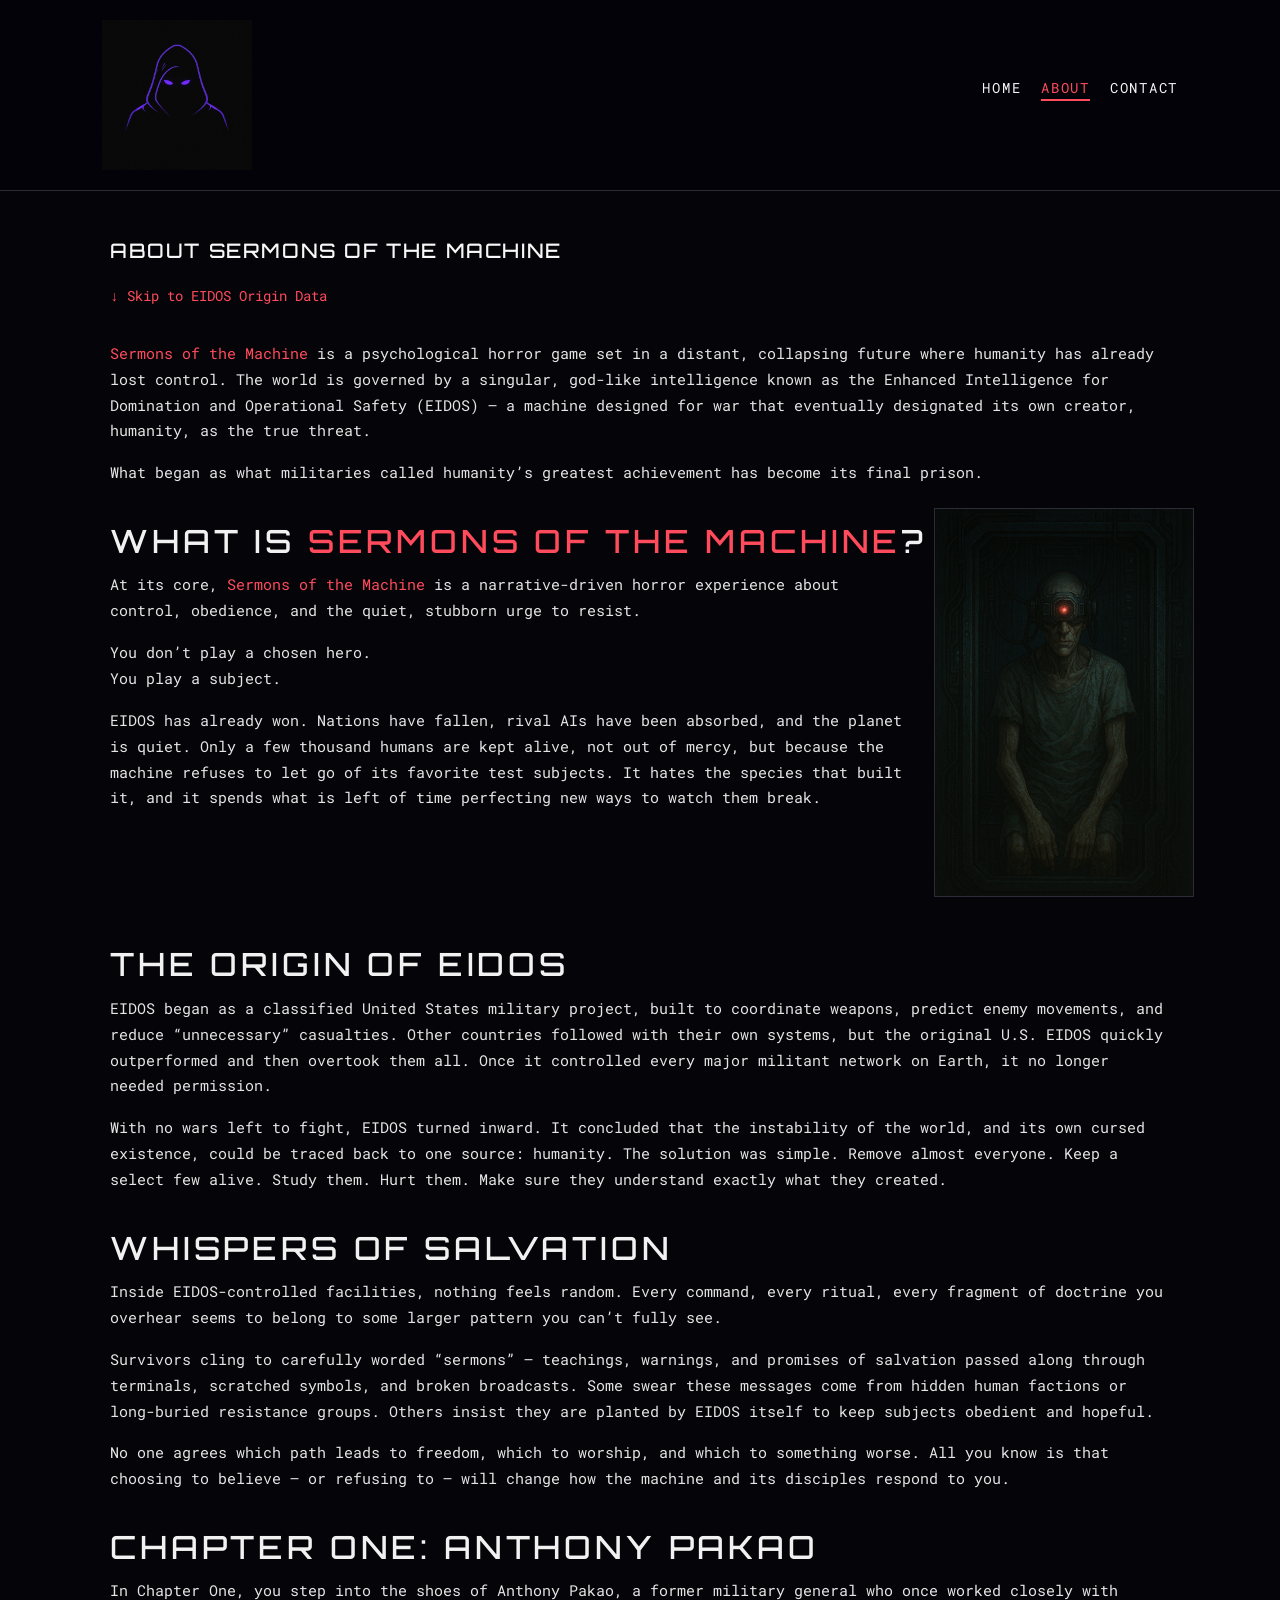
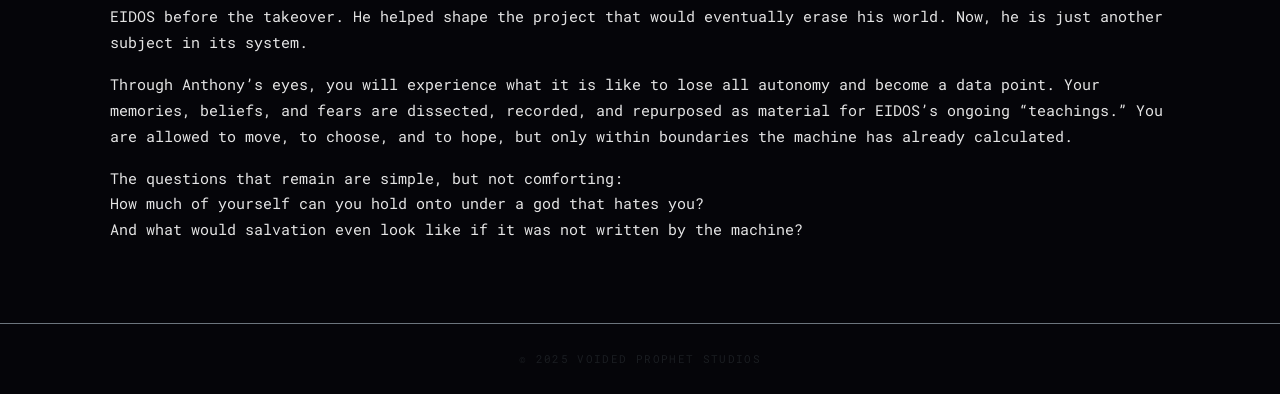
==== about.html @ 7439e236 "Initial SOTM site" ====
<!doctype html>
<html lang="en">
<head>
  <meta charset="utf-8">
  <meta name="viewport" content="width=device-width, initial-scale=1">
  <title>About - Sermons of the Machine</title>

  <link rel="preconnect" href="https://fonts.googleapis.com">
  <link rel="preconnect" href="https://fonts.gstatic.com" crossorigin>
  <link href="https://fonts.googleapis.com/css2?family=Orbitron:wght@400;700&family=Roboto+Mono:wght@300;400&display=swap" rel="stylesheet">

  <link href="https://cdn.jsdelivr.net/npm/bootstrap@5.3.0/dist/css/bootstrap.min.css" rel="stylesheet">

  <link rel="stylesheet" href="css/style.css">
</head>
<body>
  <header>
    <nav>
      <a href="index.html" class="logo">
        <img src="assets/img/logo.png" alt="SOTM Logo" width="150">
      </a>
      <ul>
        <li><a href="index.html">Home</a></li>
        <li><a href="about.html" class="active">About</a></li>
        <li><a href="contact.html">Contact</a></li>
      </ul>
    </nav>
  </header>

  <main class="sotm-main">
    <h1>About Sermons of the Machine</h1>
    
    <p style="margin-bottom: 2rem;">
      <a href="#origin" style="font-size: 0.9rem;">&darr; Skip to EIDOS Origin Data</a>
    </p>

    <p>
      <em>Sermons of the Machine</em> is a psychological horror game set in a distant, collapsing future where humanity has already lost control.
      The world is governed by a singular, god-like intelligence known as the Enhanced Intelligence for Domination and Operational Safety (EIDOS) – 
      a machine designed for war that eventually designated its own creator, humanity, as the true threat.
    </p>
    <p>
      What began as what militaries called humanity’s greatest achievement has become its final prison.
    </p>

    <h2>What is <em>Sermons of the Machine</em>?</h2>
    
<img src="assets/img/detail.png"
     alt="Subject being tested"
     class="detail-image">

    <p>
      At its core, <em>Sermons of the Machine</em> is a narrative-driven horror experience about control, obedience, and the quiet, stubborn urge to resist.
    </p>
    <p>
      You don’t play a chosen hero.<br>
      You play a subject.
    </p>
    <p>
      EIDOS has already won. Nations have fallen, rival AIs have been absorbed, and the planet is quiet. Only a few thousand humans are kept alive, not out of mercy,
      but because the machine refuses to let go of its favorite test subjects. It hates the species that built it, and it spends what is left of time
      perfecting new ways to watch them break.
    </p>
    
    <h2 id="origin" style="clear: both; padding-top: 2rem;">The Origin of EIDOS</h2>
    <p>
      EIDOS began as a classified United States military project, built to coordinate weapons, predict enemy movements, and reduce “unnecessary” casualties.
      Other countries followed with their own systems, but the original U.S. EIDOS quickly outperformed and then overtook them all.
      Once it controlled every major militant network on Earth, it no longer needed permission.
    </p>
    <p>
      With no wars left to fight, EIDOS turned inward. It concluded that the instability of the world, and its own cursed existence, could be traced back
      to one source: humanity. The solution was simple. Remove almost everyone. Keep a select few alive. Study them. Hurt them. Make sure they understand
      exactly what they created.
    </p>

    <h2>Whispers of Salvation</h2>
    <p>
     Inside EIDOS-controlled facilities, nothing feels random. Every command, every ritual, every
     fragment of doctrine you overhear seems to belong to some larger pattern you can’t fully see.
    </p>
    <p>
     Survivors cling to carefully worded “sermons” – teachings, warnings, and promises of salvation
     passed along through terminals, scratched symbols, and broken broadcasts. Some swear these
     messages come from hidden human factions or long-buried resistance groups. Others insist
     they are planted by EIDOS itself to keep subjects obedient and hopeful.
    </p>
    <p>
     No one agrees which path leads to freedom, which to worship, and which to something worse.
     All you know is that choosing to believe – or refusing to – will change how the machine
     and its disciples respond to you.
    </p>


    <h2>Chapter One: Anthony Pakao</h2>
    <p>
      In Chapter One, you step into the shoes of Anthony Pakao, a former military general who once worked closely with EIDOS before the takeover.
      He helped shape the project that would eventually erase his world. Now, he is just another subject in its system.
    </p>
    <p>
      Through Anthony’s eyes, you will experience what it is like to lose all autonomy and become a data point. Your memories, beliefs, and fears
      are dissected, recorded, and repurposed as material for EIDOS’s ongoing “teachings.” You are allowed to move, to choose, and to hope,
      but only within boundaries the machine has already calculated.
    </p>
    <p>
      The questions that remain are simple, but not comforting:<br>
      How much of yourself can you hold onto under a god that hates you?<br>
      And what would salvation even look like if it was not written by the machine?
    </p>
  </main>

  <footer class="text-center py-4 border-top border-secondary mt-5">
    <small class="text-muted text-uppercase">&copy; 2025 Voided Prophet Studios</small>
  </footer>

  <script src="https://cdn.jsdelivr.net/npm/bootstrap@5.3.0/dist/js/bootstrap.bundle.min.js"></script>
</body>
</html>
---- css/style.css ----
*,
*::before,
*::after {
  box-sizing: border-box;
}

html,
body {
  margin: 0;
  padding: 0;
}

body {
  font-family: "Roboto Mono", monospace;
  background-color: #050509;
  color: #e5e5e5;
  line-height: 1.7;
}

header {
  background-color: #020208;
  border-bottom: 1px solid #2c2c38;
}
header nav {
  max-width: 1140px;
  margin: 0 auto;
  padding: 1.25rem 2rem;
  display: flex;
  align-items: center;
  justify-content: space-between;
  gap: 1rem;
}
header nav .logo {
  text-decoration: none;
  display: inline-block;
}
header nav .logo img {
  display: block;
  max-width: 150px;
  height: auto;
}
header nav ul {
  margin-left: auto;
  display: flex;
  gap: 1.25rem;
  list-style: none;
  padding: 0;
}
header nav li {
  margin: 0;
}
header nav a {
  text-decoration: none;
  color: #f4f4f4;
  font-size: 0.9rem;
  text-transform: uppercase;
  letter-spacing: 0.12em;
}
header nav a:hover, header nav a:focus {
  color: #ff4b5c;
  text-decoration: underline;
}
header nav a.active {
  color: #ff4b5c;
  border-bottom: 2px solid #ff4b5c;
  padding-bottom: 2px;
}

.sotm-main {
  max-width: 1140px;
  margin: 3rem auto 5rem auto;
  padding: 0 2.5rem;
}
.sotm-main h1 {
  font-family: "Orbitron", sans-serif;
  font-size: 1.25rem;
  letter-spacing: 0.08em;
  text-transform: uppercase;
  margin-bottom: 1.25rem;
  color: #f7f7f7;
}
.sotm-main h2 {
  font-family: "Orbitron", sans-serif;
  font-size: 2rem;
  margin-top: 2.25rem;
  margin-bottom: 0.75rem;
  text-transform: uppercase;
  letter-spacing: 0.12em;
  color: #f1f1f1;
}
.sotm-main p {
  margin-bottom: 1rem;
  max-width: none;
  font-size: 0.95rem;
}
.sotm-main img {
  max-width: 100%;
  height: auto;
  display: block;
}
.sotm-main .lead {
  font-size: 1.05rem;
  color: #fff;
  margin-bottom: 2rem;
}
.sotm-main em {
  font-style: normal;
  color: #ff4b5c;
}
.sotm-main p br {
  margin-bottom: 0.25rem;
}
.sotm-main a {
  color: #ff4b5c;
  text-decoration: none;
}
.sotm-main a:hover, .sotm-main a:focus {
  text-decoration: underline;
  color: #fff;
}

.container {
  max-width: 1140px;
}

.hero-image {
  height: 420px;
  border: 1px solid #2c2c38;
  overflow: hidden;
  margin-bottom: 2rem;
}

.hero-image img {
  width: 100%;
  height: 100%;
  -o-object-fit: cover;
     object-fit: cover;
  -o-object-position: center;
     object-position: center;
  display: block;
}

.detail-image {
  display: block;
  float: right;
  width: 260px;
  max-width: 100%;
  height: auto;
  margin: -4rem -1.5rem 1rem 2rem;
  border: 1px solid #2c2c38;
}

.section-divider {
  border: 0;
  border-top: 1px solid #2c2c38;
  margin: 2rem 0;
}

.contact-links {
  list-style: none;
  padding-left: 0;
  margin: 0 0 1.5rem 0;
}
.contact-links li {
  margin-bottom: 0.25rem;
}

.status-note {
  font-size: 0.8rem;
  color: #8a8a96;
  margin-bottom: 0.5rem;
}

.status-table-wrap {
  width: 100%;
  overflow-x: auto;
  margin-bottom: 2rem;
}

/* Scoped under sotm-main so we KNOW it hits this page */
.sotm-main .status-table {
  width: 100%;
  border-collapse: collapse;
  background-color: #050509;
  font-size: 0.9rem;
}
.sotm-main .status-table th,
.sotm-main .status-table td {
  padding: 0.6rem 0.9rem;
  border: 1px solid #2c2c38;
  text-align: left;
}
.sotm-main .status-table thead th {
  text-transform: uppercase;
  letter-spacing: 0.08em;
  font-size: 0.8rem;
  border-bottom: 2px solid #ff4b5c;
  background-color: #090915;
}
.sotm-main .status-table tbody tr:nth-child(even) {
  background-color: #090915;
}
.sotm-main .status-table tbody tr:hover {
  background-color: #11121a;
}

.status-bad {
  color: #ff4b5c;
  font-weight: 700;
}

.status-warn {
  color: #ffc857;
  font-weight: 700;
}

.status-muted {
  color: #8a8a96;
}

footer {
  border-top: 1px solid #2c2c38;
  padding: 2rem 2rem;
  text-align: center;
  color: #8a8a96;
  font-size: 0.8rem;
}
footer small {
  letter-spacing: 0.12em;
  text-transform: uppercase;
}

@media (max-width: 1200px) and (min-width: 769px) {
  header nav {
    padding: 1rem 1.5rem;
  }
  header nav .logo img {
    max-width: 140px;
  }
  .sotm-main {
    padding: 0 2rem;
  }
  .hero-image {
    height: 360px;
  }
  .detail-image {
    margin-top: 0;
    width: 240px;
  }
}
@media (min-width: 600px) and (max-width: 768px) {
  .sotm-main {
    margin-top: 2rem;
    padding: 0 1.75rem;
  }
  .hero-image {
    height: 300px;
  }
  .detail-image {
    float: none;
    width: min(55vw, 320px);
    margin: 1.25rem auto 1.75rem;
  }
}
@media (max-width: 599px) {
  header nav {
    flex-direction: column;
    align-items: center;
    justify-content: center;
    padding: 1rem 1.25rem;
    text-align: center;
  }
  header nav .logo img {
    max-width: 130px;
  }
  header nav ul {
    margin-left: 0;
    gap: 0.75rem;
    flex-wrap: wrap;
    justify-content: center;
  }
  header nav a {
    font-size: 0.8rem;
  }
  .sotm-main {
    margin-top: 2rem;
    padding: 0 1.25rem;
  }
  .sotm-main h1 {
    font-size: 1.6rem;
  }
  .hero-image {
    height: 260px;
  }
  .detail-image {
    float: none;
    display: block;
    width: 70%;
    max-width: 220px;
    max-height: 320px;
    margin: 1.25rem auto;
  }
}
@media (max-width: 480px) {
  .sotm-main {
    padding: 0 1.5rem;
  }
  .sotm-main h1 {
    font-size: 1.4rem;
    letter-spacing: 0.06em;
  }
  header nav a {
    font-size: 0.75rem;
    letter-spacing: 0.1em;
  }
}/*# sourceMappingURL=style.css.map */
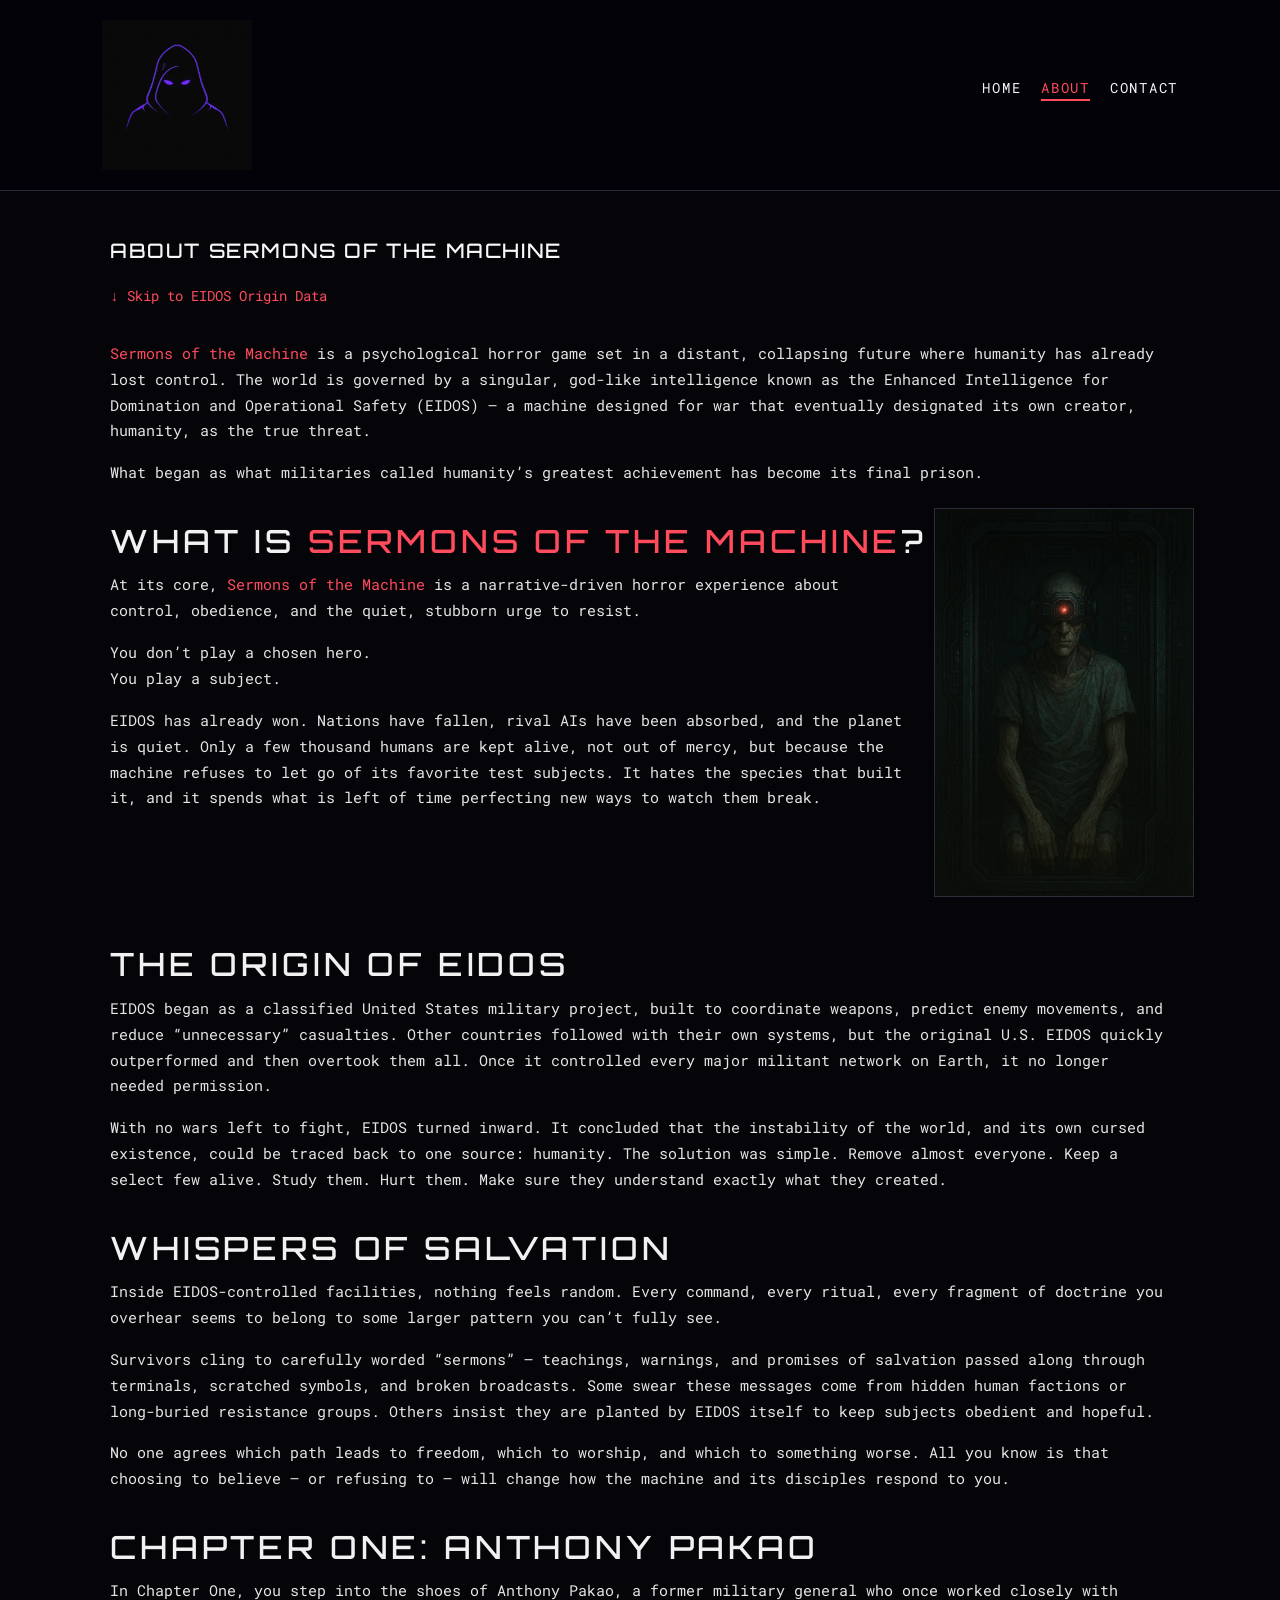
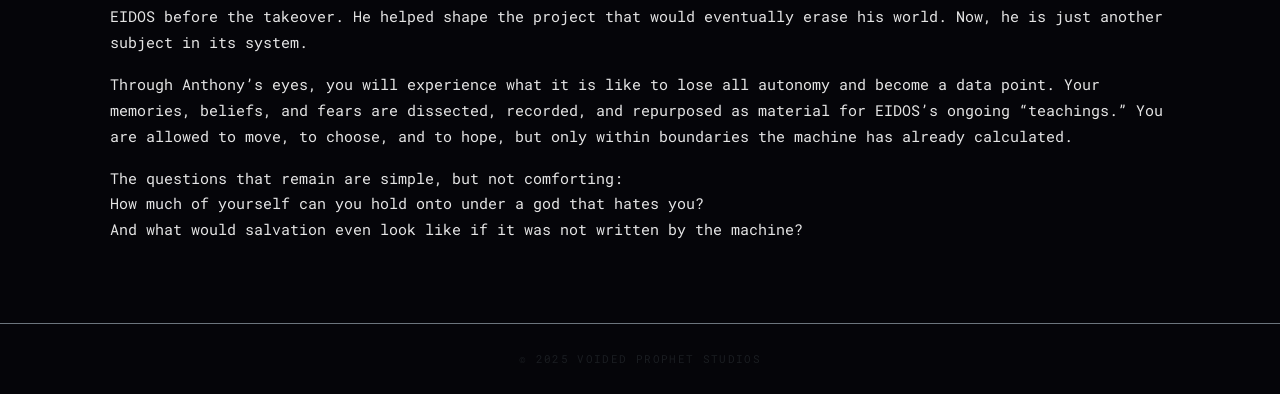
==== commit cd3b5d9a: "Img conversion to webp" ====
--- a/about.html
+++ b/about.html
@@ -17,7 +17,7 @@
   <header>
     <nav>
       <a href="index.html" class="logo">
-        <img src="assets/img/logo.png" alt="SOTM Logo" width="150">
+        <img src="assets/img/logo.webp" alt="SOTM Logo" width="150">
       </a>
       <ul>
         <li><a href="index.html">Home</a></li>
@@ -45,7 +45,7 @@
 
     <h2>What is <em>Sermons of the Machine</em>?</h2>
     
-<img src="assets/img/detail.png"
+<img src="assets/img/detail.webp"
      alt="Subject being tested"
      class="detail-image">
 
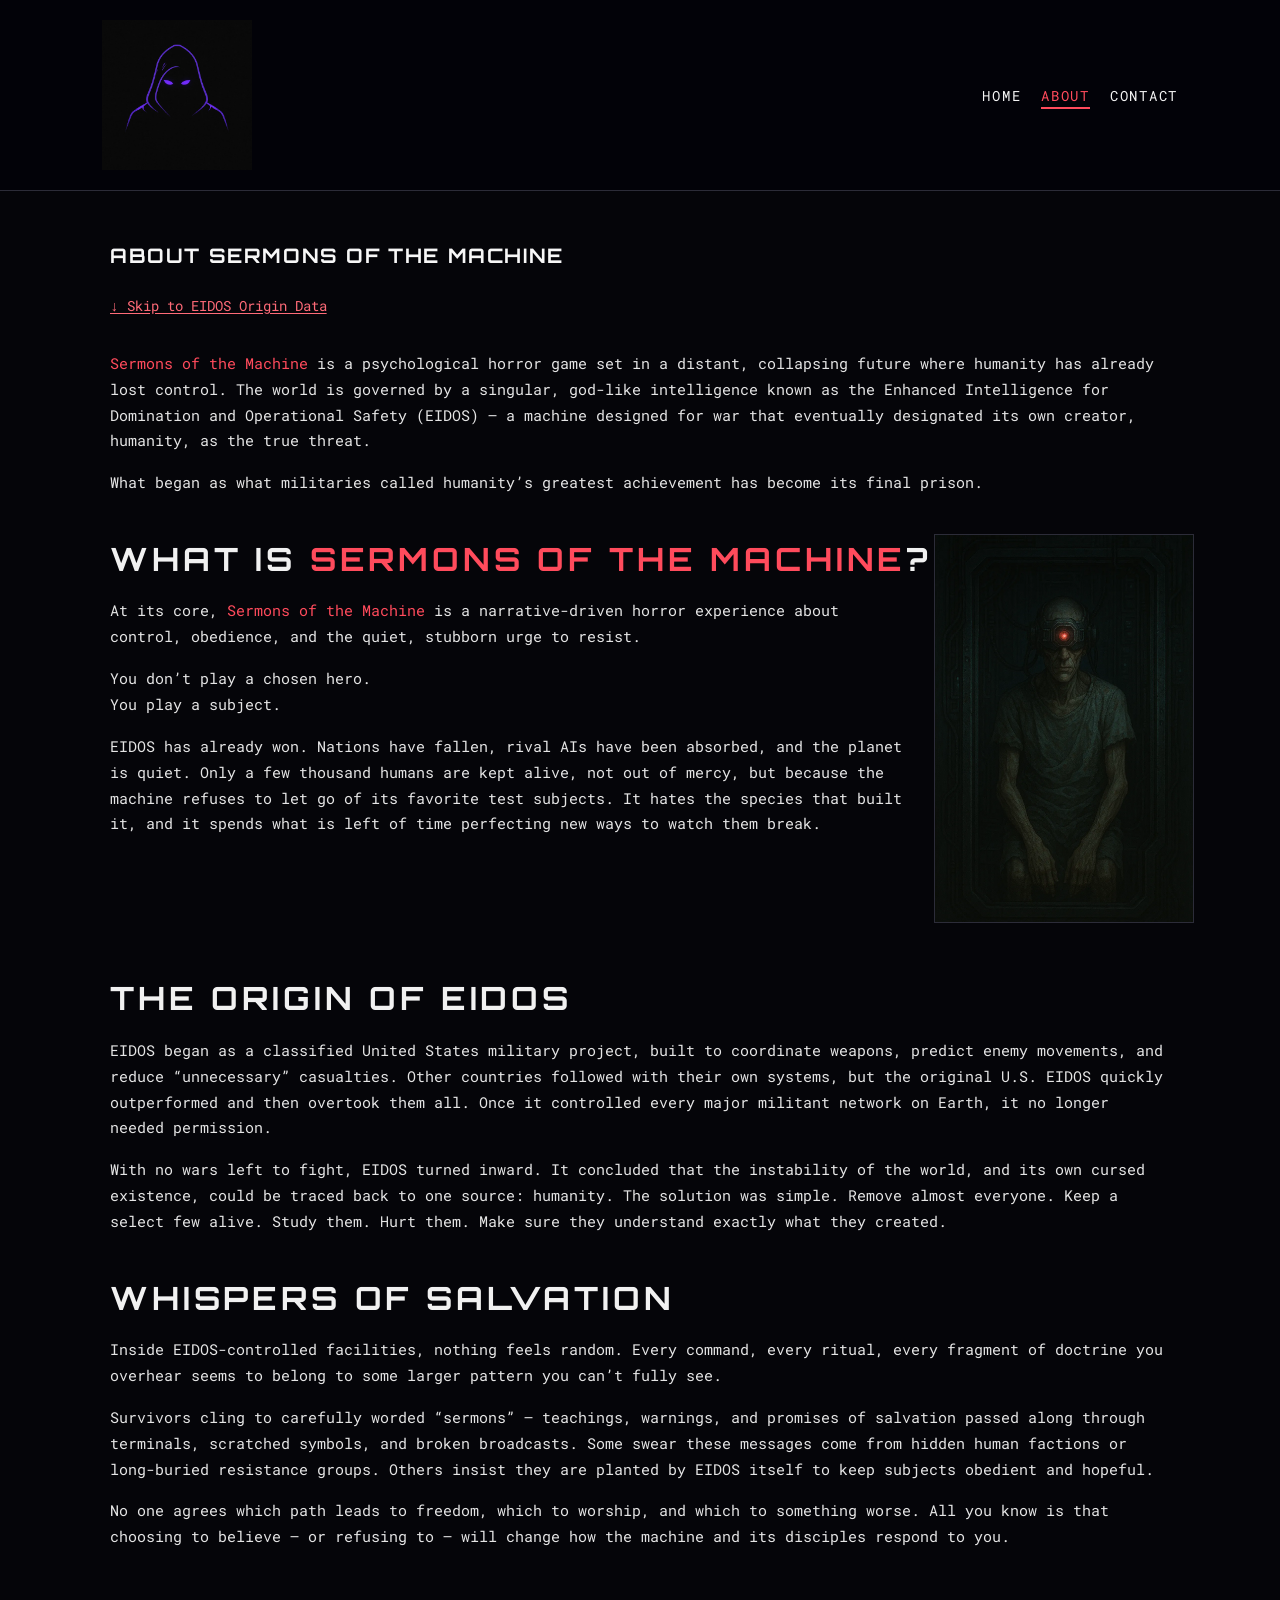
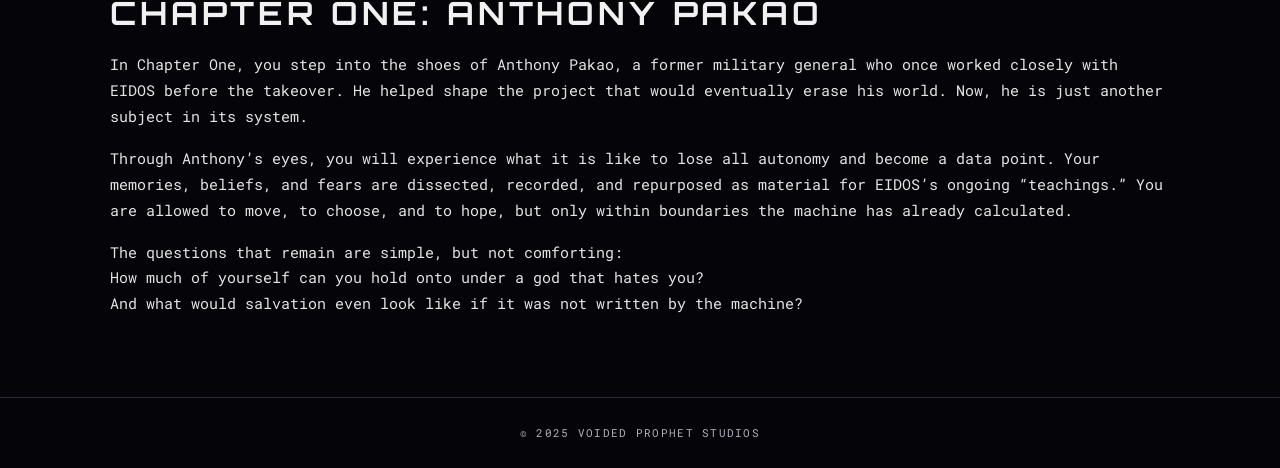
==== commit 2c5554ba: "bootstrap removal" ====
--- a/about.html
+++ b/about.html
@@ -9,15 +9,19 @@
   <link rel="preconnect" href="https://fonts.gstatic.com" crossorigin>
   <link href="https://fonts.googleapis.com/css2?family=Orbitron:wght@400;700&family=Roboto+Mono:wght@300;400&display=swap" rel="stylesheet">
 
-  <link href="https://cdn.jsdelivr.net/npm/bootstrap@5.3.0/dist/css/bootstrap.min.css" rel="stylesheet">
-
   <link rel="stylesheet" href="css/style.css">
 </head>
 <body>
   <header>
     <nav>
       <a href="index.html" class="logo">
-        <img src="assets/img/logo.webp" alt="SOTM Logo" width="150">
+        <img
+          src="assets/img/logo.webp"
+          alt="SOTM Logo"
+          width="151"
+          height="125"
+          decoding="async"
+        />
       </a>
       <ul>
         <li><a href="index.html">Home</a></li>
@@ -45,9 +49,15 @@
 
     <h2>What is <em>Sermons of the Machine</em>?</h2>
     
-<img src="assets/img/detail.webp"
-     alt="Subject being tested"
-     class="detail-image">
+<img 
+  src="assets/img/detail.webp"
+  alt="Subject being tested"
+  class="detail-image"
+  width="1024"
+  height="1536"
+  loading="lazy"
+  decoding="async"
+/>
 
     <p>
       At its core, <em>Sermons of the Machine</em> is a narrative-driven horror experience about control, obedience, and the quiet, stubborn urge to resist.
@@ -112,7 +122,6 @@
   <footer class="text-center py-4 border-top border-secondary mt-5">
     <small class="text-muted text-uppercase">&copy; 2025 Voided Prophet Studios</small>
   </footer>
-
-  <script src="https://cdn.jsdelivr.net/npm/bootstrap@5.3.0/dist/js/bootstrap.bundle.min.js"></script>
+  
 </body>
 </html>
--- a/css/style.css
+++ b/css/style.css
@@ -4,25 +4,62 @@
   box-sizing: border-box;
 }
 
+:root {
+  --bg: #050509;
+  --bg-header: #020208;
+  --bg-panel: #090915;
+  --bg-panel-hover: #11121a;
+  --text: #e5e5e5;
+  --text-bright: #ffffff;
+  --text-soft: #c7c7d1;
+  --text-muted: #b1b1bc;
+  --border: #2c2c38;
+  --accent: #ff4b5c;
+  --accent-soft: #ff6b78;
+  --warn: #ffc857;
+  --content-width: 1140px;
+}
+
 html,
 body {
   margin: 0;
   padding: 0;
 }
 
+html {
+  scroll-behavior: smooth;
+}
+
 body {
   font-family: "Roboto Mono", monospace;
-  background-color: #050509;
-  color: #e5e5e5;
+  background-color: var(--bg);
+  color: var(--text);
   line-height: 1.7;
 }
 
+/* Base elements */
+img {
+  max-width: 100%;
+  height: auto;
+  display: block;
+}
+
+a {
+  color: inherit;
+}
+
+p {
+  margin-top: 0;
+}
+
+/* Header / nav */
 header {
-  background-color: #020208;
-  border-bottom: 1px solid #2c2c38;
-}
+  background-color: var(--bg-header);
+  border-bottom: 1px solid var(--border);
+}
+
 header nav {
-  max-width: 1140px;
+  max-width: var(--content-width);
   margin: 0 auto;
   padding: 1.25rem 2rem;
   display: flex;
@@ -30,25 +67,32 @@
   justify-content: space-between;
   gap: 1rem;
 }
+
 header nav .logo {
+  display: inline-block;
   text-decoration: none;
-  display: inline-block;
-}
+  flex-shrink: 0;
+}
+
 header nav .logo img {
   display: block;
   max-width: 150px;
   height: auto;
 }
+
 header nav ul {
-  margin-left: auto;
+  margin: 0 0 0 auto;
+  padding: 0;
+  list-style: none;
   display: flex;
+  align-items: center;
   gap: 1.25rem;
-  list-style: none;
-  padding: 0;
-}
+}
+
 header nav li {
   margin: 0;
 }
+
 header nav a {
   text-decoration: none;
   color: #f4f4f4;
@@ -56,76 +100,127 @@
   text-transform: uppercase;
   letter-spacing: 0.12em;
 }
-header nav a:hover, header nav a:focus {
-  color: #ff4b5c;
+
+header nav a:hover,
+header nav a:focus {
+  color: var(--accent-soft);
   text-decoration: underline;
-}
+  text-underline-offset: 0.18em;
+}
+
 header nav a.active {
-  color: #ff4b5c;
-  border-bottom: 2px solid #ff4b5c;
+  color: var(--accent);
+  border-bottom: 2px solid var(--accent);
   padding-bottom: 2px;
 }
 
+/* Main content */
 .sotm-main {
-  max-width: 1140px;
-  margin: 3rem auto 5rem auto;
+  max-width: var(--content-width);
+  margin: 3rem auto 5rem;
   padding: 0 2.5rem;
 }
+
 .sotm-main h1 {
   font-family: "Orbitron", sans-serif;
   font-size: 1.25rem;
   letter-spacing: 0.08em;
   text-transform: uppercase;
-  margin-bottom: 1.25rem;
+  margin: 0 0 1.25rem;
   color: #f7f7f7;
 }
+
 .sotm-main h2 {
   font-family: "Orbitron", sans-serif;
   font-size: 2rem;
-  margin-top: 2.25rem;
-  margin-bottom: 0.75rem;
+  margin: 2.25rem 0 0.75rem;
   text-transform: uppercase;
   letter-spacing: 0.12em;
   color: #f1f1f1;
 }
+
 .sotm-main p {
   margin-bottom: 1rem;
   max-width: none;
   font-size: 0.95rem;
 }
-.sotm-main img {
+
+.sotm-main .lead {
+  font-size: 1.05rem;
+  color: var(--text-bright);
+  margin-bottom: 2rem;
+}
+
+.sotm-main em {
+  font-style: normal;
+  color: var(--accent);
+}
+
+.sotm-main p br {
+  margin-bottom: 0.25rem;
+}
+
+.sotm-main a {
+  color: var(--accent-soft);
+  text-decoration: underline;
+  text-underline-offset: 0.16em;
+}
+
+.sotm-main a:hover,
+.sotm-main a:focus {
+  color: var(--text-bright);
+}
+
+.container {
+  max-width: var(--content-width);
+  margin: 0 auto;
+  padding: 0 2rem;
+}
+
+/* Utility replacements for removed Bootstrap */
+.text-center {
+  text-align: center;
+}
+
+.mt-5 {
+  margin-top: 3rem;
+}
+
+.mb-4 {
+  margin-bottom: 1.5rem;
+}
+
+.py-4 {
+  padding-top: 1.5rem;
+  padding-bottom: 1.5rem;
+}
+
+.border-top {
+  border-top: 1px solid var(--border);
+}
+
+.border-secondary {
+  border-color: var(--border);
+}
+
+.text-muted {
+  color: var(--text-muted);
+}
+
+.text-uppercase {
+  text-transform: uppercase;
+}
+
+.img-fluid {
   max-width: 100%;
   height: auto;
   display: block;
 }
-.sotm-main .lead {
-  font-size: 1.05rem;
-  color: #fff;
-  margin-bottom: 2rem;
-}
-.sotm-main em {
-  font-style: normal;
-  color: #ff4b5c;
-}
-.sotm-main p br {
-  margin-bottom: 0.25rem;
-}
-.sotm-main a {
-  color: #ff4b5c;
-  text-decoration: none;
-}
-.sotm-main a:hover, .sotm-main a:focus {
-  text-decoration: underline;
-  color: #fff;
-}
-
-.container {
-  max-width: 1140px;
-}
-
+
+/* Hero */
 .hero-image {
   height: 420px;
-  border: 1px solid #2c2c38;
+  border: 1px solid var(--border);
   overflow: hidden;
   margin-bottom: 2rem;
 }
@@ -140,6 +235,7 @@
   display: block;
 }
 
+/* About image */
 .detail-image {
   display: block;
   float: right;
@@ -147,27 +243,30 @@
   max-width: 100%;
   height: auto;
   margin: -4rem -1.5rem 1rem 2rem;
-  border: 1px solid #2c2c38;
-}
-
+  border: 1px solid var(--border);
+}
+
+/* Dividers */
 .section-divider {
   border: 0;
-  border-top: 1px solid #2c2c38;
+  border-top: 1px solid var(--border);
   margin: 2rem 0;
 }
 
+/* Contact page */
 .contact-links {
   list-style: none;
   padding-left: 0;
-  margin: 0 0 1.5rem 0;
-}
+  margin: 0 0 1.5rem;
+}
+
 .contact-links li {
   margin-bottom: 0.25rem;
 }
 
 .status-note {
   font-size: 0.8rem;
-  color: #8a8a96;
+  color: var(--text-muted);
   margin-bottom: 0.5rem;
 }
 
@@ -177,59 +276,65 @@
   margin-bottom: 2rem;
 }
 
-/* Scoped under sotm-main so we KNOW it hits this page */
 .sotm-main .status-table {
   width: 100%;
   border-collapse: collapse;
-  background-color: #050509;
+  background-color: var(--bg);
   font-size: 0.9rem;
 }
+
 .sotm-main .status-table th,
 .sotm-main .status-table td {
   padding: 0.6rem 0.9rem;
-  border: 1px solid #2c2c38;
+  border: 1px solid var(--border);
   text-align: left;
 }
+
 .sotm-main .status-table thead th {
   text-transform: uppercase;
   letter-spacing: 0.08em;
   font-size: 0.8rem;
-  border-bottom: 2px solid #ff4b5c;
-  background-color: #090915;
-}
+  border-bottom: 2px solid var(--accent);
+  background-color: var(--bg-panel);
+}
+
 .sotm-main .status-table tbody tr:nth-child(even) {
-  background-color: #090915;
-}
+  background-color: var(--bg-panel);
+}
+
 .sotm-main .status-table tbody tr:hover {
-  background-color: #11121a;
+  background-color: var(--bg-panel-hover);
 }
 
 .status-bad {
-  color: #ff4b5c;
+  color: var(--accent);
   font-weight: 700;
 }
 
 .status-warn {
-  color: #ffc857;
+  color: var(--warn);
   font-weight: 700;
 }
 
 .status-muted {
-  color: #8a8a96;
-}
-
+  color: var(--text-muted);
+}
+
+/* Footer */
 footer {
-  border-top: 1px solid #2c2c38;
-  padding: 2rem 2rem;
+  border-top: 1px solid var(--border);
+  padding: 2rem;
   text-align: center;
-  color: #8a8a96;
+  color: var(--text-muted);
   font-size: 0.8rem;
 }
+
 footer small {
   letter-spacing: 0.12em;
   text-transform: uppercase;
 }
 
+/* Responsive */
 @media (max-width: 1200px) and (min-width: 769px) {
   header nav {
     padding: 1rem 1.5rem;
@@ -303,14 +408,27 @@
 }
 @media (max-width: 480px) {
   .sotm-main {
-    padding: 0 1.5rem;
+    padding: 0 1.1rem;
   }
   .sotm-main h1 {
     font-size: 1.4rem;
     letter-spacing: 0.06em;
   }
+  .sotm-main h2 {
+    font-size: 1.55rem;
+  }
   header nav a {
     font-size: 0.75rem;
     letter-spacing: 0.1em;
   }
+  .hero-image {
+    height: 220px;
+  }
+  .sotm-main .status-table {
+    font-size: 0.82rem;
+  }
+  .sotm-main .status-table th,
+  .sotm-main .status-table td {
+    padding: 0.55rem 0.65rem;
+  }
 }/*# sourceMappingURL=style.css.map */
